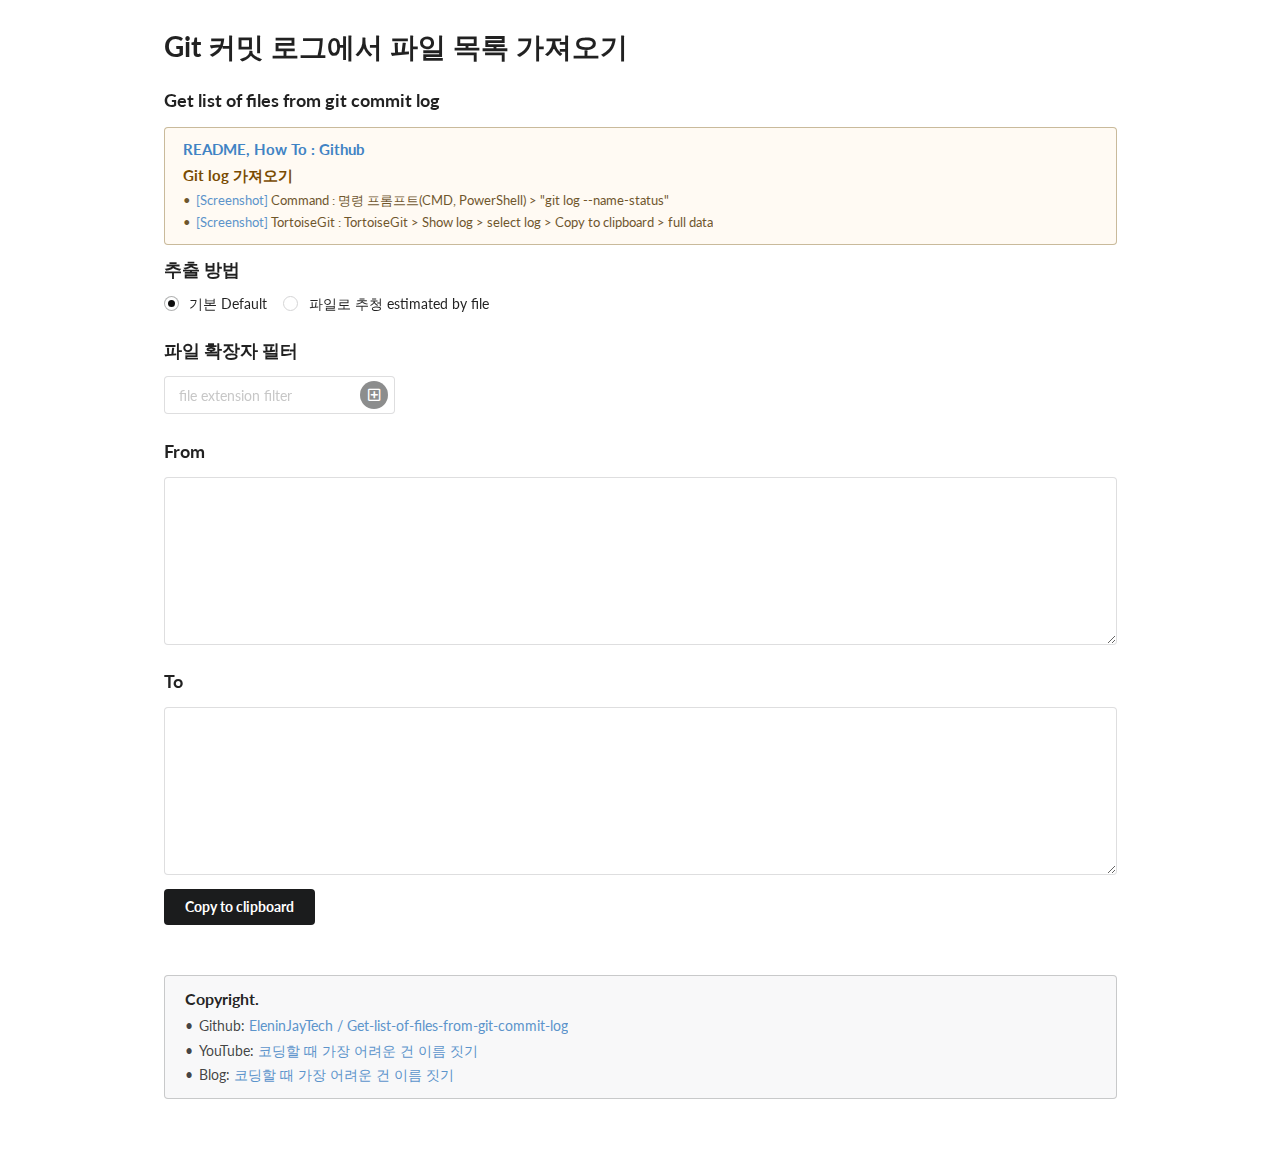
==== index.html @ 76601f37 "파일로 추정 되는것 목록 추출 추가 - 오류수정" ====
<!DOCTYPE html>
<html lang="ko">
<head>
	<meta charset="UTF-8">
	<title>Git 커밋 로그에서 파일 목록 가져오기 Get list of files from git commit log</title>
	<link rel="favicon" href="./favicon.ico">
	<link rel="shortcut icon" type="image/x-icon" href="./favicon.ico">
	<link rel="stylesheet" href="./global.css?v21">
	<link rel="stylesheet" href="./semantic_ui/semantic.min.css">
	<script src="./jquery/jquery-3.6.0.min.js"></script>
</head>
<body>
	<div class="ui grid">
		<div class="sixteen wide column"></div>
	</div>
	<div class="ui grid">
		<div class="two wide column"></div>

		<div class="twelve wide column">
			<h1>Git 커밋 로그에서 파일 목록 가져오기</h1>
			<h3>Get list of files from git commit log</h3>
			<div class="ui ignored warning message">
				<div class="header">
					<a href="https://github.com/EleninJayTech/Get-list-of-files-from-git-commit-log" target="_blank">README, How To : Github</a>
				</div>
				<p></p>
				<div class="header">Git log 가져오기</div>
				<ul class="list">
					<li>
						<a href="./img/cmd1.png" target="_blank">[Screenshot]</a>
						Command : 명령 프롬프트(CMD, PowerShell) > "git log --name-status"
					</li>
					<li>
						<a href="./img/tgit1.png" target="_blank">[Screenshot]</a>
						TortoiseGit : TortoiseGit > Show log > select log > Copy to clipboard > full data
					</li>
				</ul>
			</div>
			<form class="ui form">
				<h3>추출 방법</h3>
				<div class="inline fields">
					<div class="field">
						<div class="ui radio checkbox">
							<input type="radio" name="target_select" value="default">
							<label>기본 Default</label>
						</div>
						<div class="ui radio checkbox">
							<input type="radio" name="target_select"  value="estimated_file">
							<label>파일로 추청 estimated by file</label>
						</div>
					</div>
				</div>
				
				<h3>파일 확장자 필터</h3>
				<div class="targetSelectWrap target_select_wrap">
					<div class="ui icon input">
						<input type="text" placeholder="file extension filter" name="add_ext">
						<i class="inverted circular plus square outline link icon btnAddExt"></i>
					</div>
					<p></p>
					<div class="selectExtList select_ext_list" data-ext-list=""></div>
				</div>

				<h3>From</h3>
				<label class="from_log">
					<textarea id="from_log"></textarea>
				</label>

				<h3>To</h3>
				<label class="to_log">
					<textarea id="to_log" readonly></textarea>
				</label>
				
				<p></p>
				<div class="inline field">
					<a href="#" id="copy_clipboard" class="ui black button" data-clipboard-target="#to_log">Copy to clipboard</a>
					<div id="copied_alert" class="ui left pointing label display_none">
						Copied !
					</div>
				</div>
			</form>
			
			<div class="ui form copyright_wrap">
				<div class="ui message">
					<div class="header">Copyright.</div>
					<ul class="list">
						<li>
							Github: <a href="https://github.com/EleninJayTech/Get-list-of-files-from-git-commit-log" target="_blank">EleninJayTech / Get-list-of-files-from-git-commit-log</a>
						</li>
						<li>
							YouTube: <a href="https://www.youtube.com/channel/UCNrkctb5sGmZcWn-4FgYP8Q" target="_blank">코딩할 때 가장 어려운 건 이름 짓기</a>
						</li>
						<li>
							Blog: <a href="https://o3bulgogi.tistory.com/" target="_blank">코딩할 때 가장 어려운 건 이름 짓기</a>
						</li>
					</ul>
				</div>
			</div>
		</div>

		<div class="two wide column"></div>
	</div>

	<div class="ui grid">
		<div class="sixteen wide column">
		
		</div>
	</div>
	
	<script src="./semantic_ui/semantic.min.js"></script>
	<script src="./clipboard.min.js"></script>
	<script src="./common.js?v21"></script>
	<script src="./index.js?v21"></script>
</body>
</html>
---- global.css ----
@charset "utf-8";
body, p, h1, h2, h3, h4, h5, h6, ul, ol, li, dl, dt, dd, table, th, td, form, fieldset, legend, input, textarea, button, select{margin: 0; padding: 0;}

html > body{font-size: small;}

img, fieldset{border: 0;}
ul, ol{list-style: none;}
em, address{font-style: normal;}
a{text-decoration: none;}
a:hover, a:active, a:focus{text-decoration: underline;}

.flr{float: right;}
.fll{float: left;}
.tac{text-align: center;}

.cursor_pointer{cursor: pointer;}
.display_none{display:none !important;}

.copyright_wrap{margin-top: 50px;}
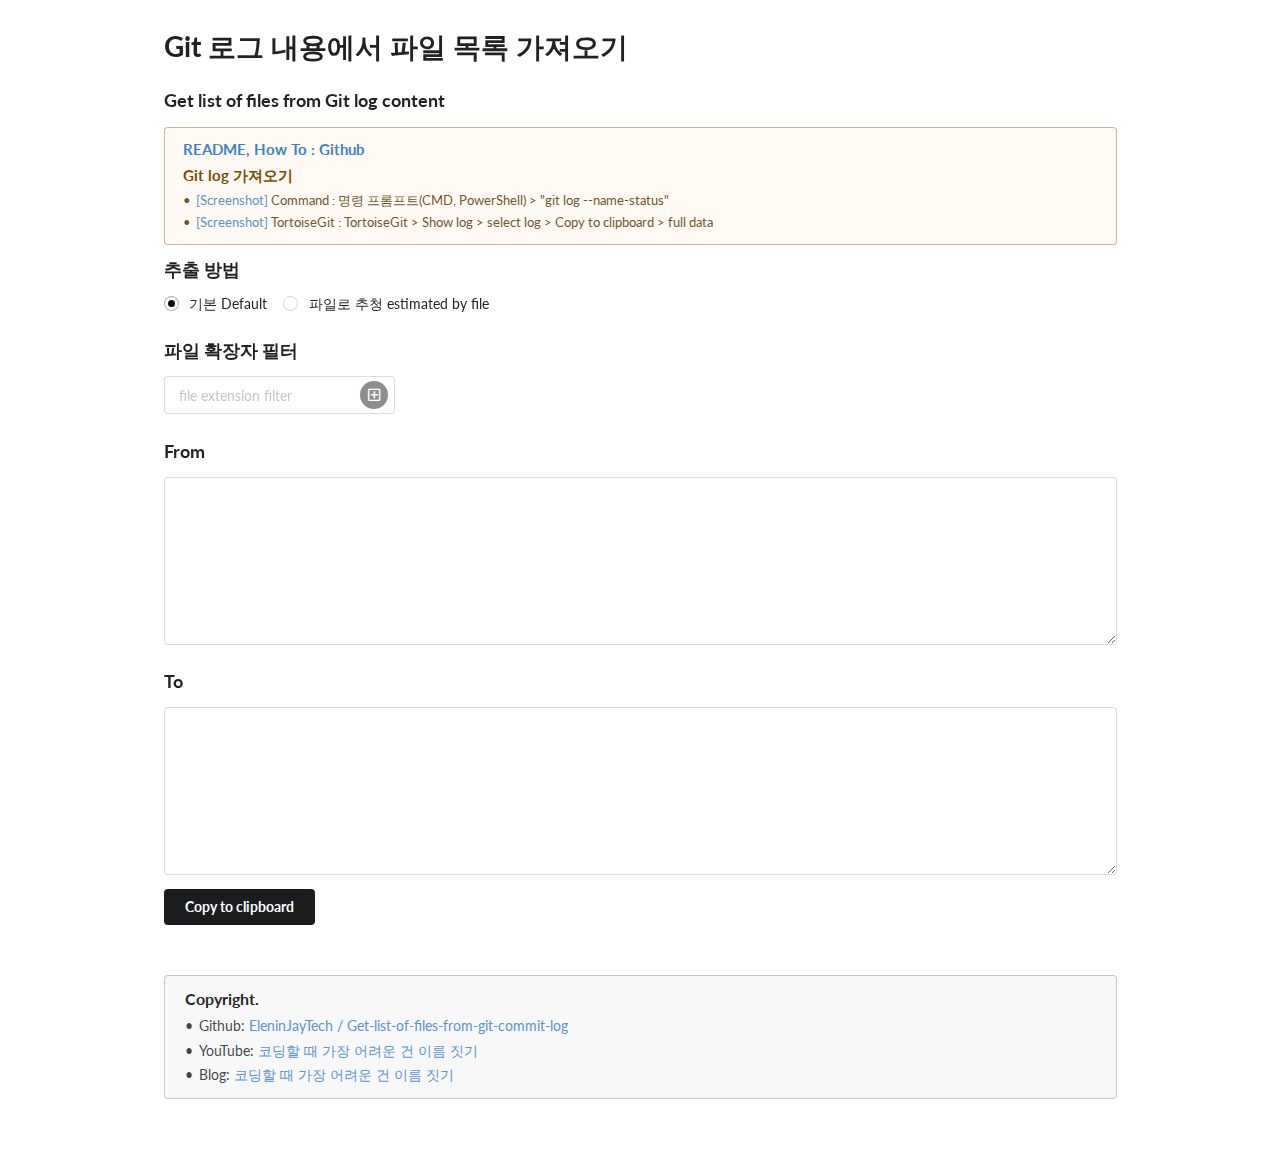
==== commit 5d0984ef: "타이틀 변경 설명 변경" ====
--- a/index.html
+++ b/index.html
@@ -1,8 +1,29 @@
 <!DOCTYPE html>
 <html lang="ko">
 <head>
+	<!-- Google Tag Manager -->
+	<script>(function(w,d,s,l,i){w[l]=w[l]||[];w[l].push({'gtm.start':
+			new Date().getTime(),event:'gtm.js'});var f=d.getElementsByTagName(s)[0],
+		j=d.createElement(s),dl=l!='dataLayer'?'&l='+l:'';j.async=true;j.src=
+		'https://www.googletagmanager.com/gtm.js?id='+i+dl;f.parentNode.insertBefore(j,f);
+	})(window,document,'script','dataLayer','GTM-KVRPZJ6');</script>
+	<!-- End Google Tag Manager -->
+	
 	<meta charset="UTF-8">
-	<title>Git 커밋 로그에서 파일 목록 가져오기 Get list of files from git commit log</title>
+	
+	<!-- meta -->
+	<meta name="description" content="Git 로그 텍스트에서 파일 목록 만 추출 하여 복사하기">
+	<meta name="keywords" content="Git, Log, file, file list, git log file list, git commit log file list">
+	<meta name="author" content="Elenin Jay">
+	<!-- meta og 태그 -->
+	<meta name="og:site_name" content="코딩할 때 가장 어려운 건 이름 짓기">
+	<meta name="og:title" content="Git 커밋 로그에서 파일 목록 가져오기 Get list of files from git commit log">
+	<meta name="og:description" content="Git 로그 텍스트에서 파일 목록 만 추출 하여 복사하기">
+	<meta name="og:type" content="website">
+	<meta name="og:url" content="https://eleninjaytech.github.io/Get-list-of-files-from-git-commit-log/">
+	<meta name="og:image" content="https://github.com/EleninJayTech/Get-list-of-files-from-git-commit-log/blob/master/img/tgit2.png?raw=true">
+	
+	<title>Git 로그 내용에서 파일 목록 가져오기 Get list of files from Git log content</title>
 	<link rel="favicon" href="./favicon.ico">
 	<link rel="shortcut icon" type="image/x-icon" href="./favicon.ico">
 	<link rel="stylesheet" href="./global.css?v21">
@@ -10,6 +31,11 @@
 	<script src="./jquery/jquery-3.6.0.min.js"></script>
 </head>
 <body>
+<!-- Google Tag Manager (noscript) -->
+<noscript><iframe src="https://www.googletagmanager.com/ns.html?id=GTM-KVRPZJ6"
+                  height="0" width="0" style="display:none;visibility:hidden"></iframe></noscript>
+<!-- End Google Tag Manager (noscript) -->
+
 	<div class="ui grid">
 		<div class="sixteen wide column"></div>
 	</div>
@@ -17,8 +43,8 @@
 		<div class="two wide column"></div>
 
 		<div class="twelve wide column">
-			<h1>Git 커밋 로그에서 파일 목록 가져오기</h1>
-			<h3>Get list of files from git commit log</h3>
+			<h1>Git 로그 내용에서 파일 목록 가져오기</h1>
+			<h3>Get list of files from Git log content</h3>
 			<div class="ui ignored warning message">
 				<div class="header">
 					<a href="https://github.com/EleninJayTech/Get-list-of-files-from-git-commit-log" target="_blank">README, How To : Github</a>
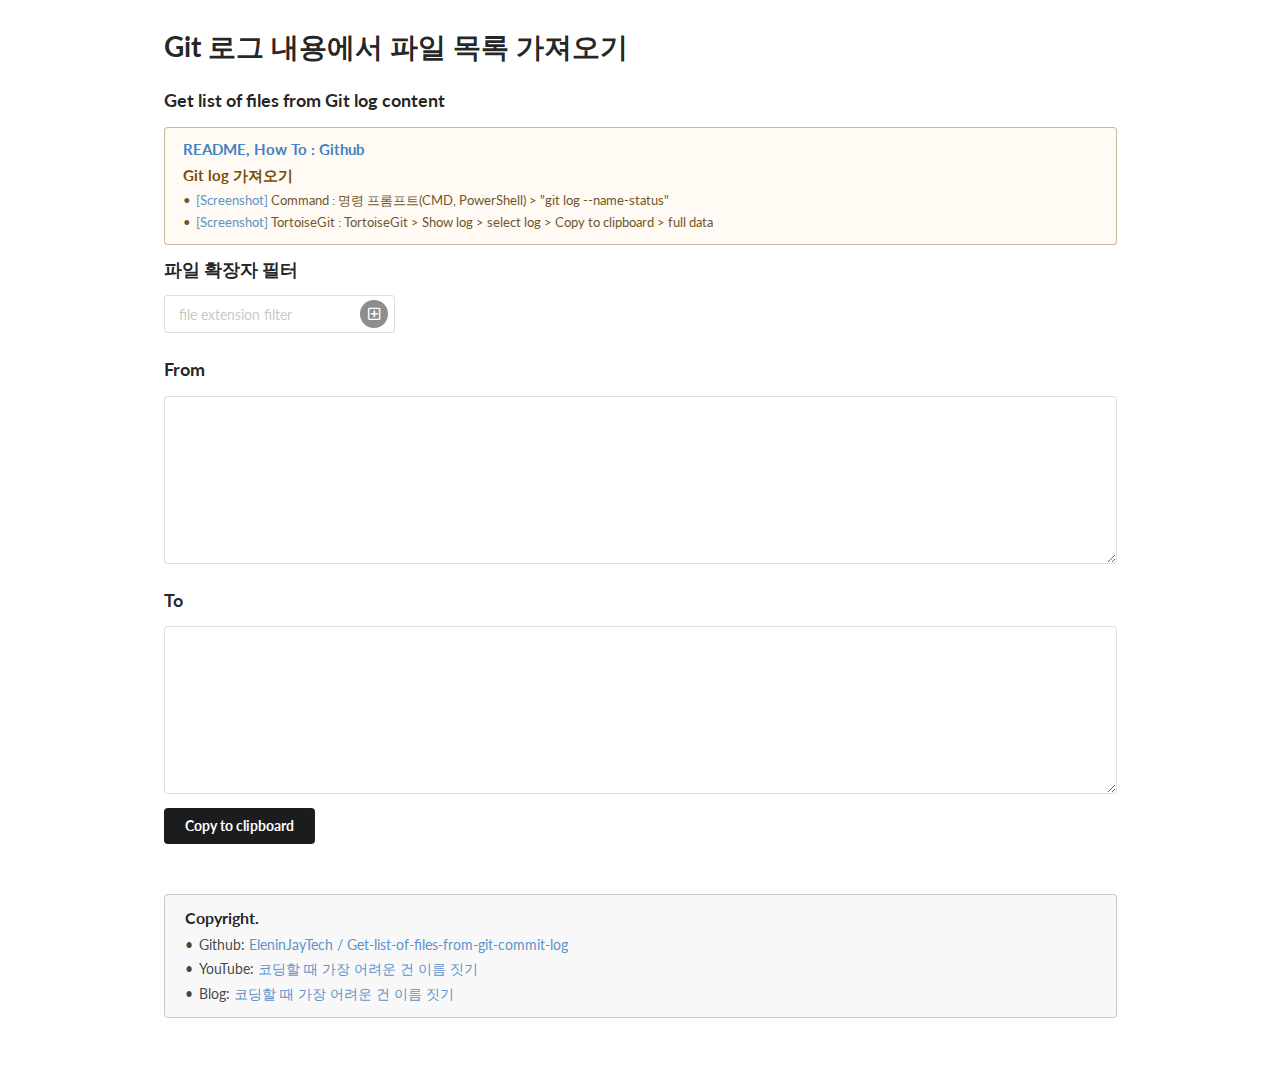
==== commit abae8ff8: "타이틀 변경, 추출방법을 파일로 추정으로 고정" ====
--- a/index.html
+++ b/index.html
@@ -23,7 +23,7 @@
 	<meta name="og:url" content="https://eleninjaytech.github.io/Get-list-of-files-from-git-commit-log/">
 	<meta name="og:image" content="https://github.com/EleninJayTech/Get-list-of-files-from-git-commit-log/blob/master/img/tgit2.png?raw=true">
 	
-	<title>Git 로그 내용에서 파일 목록 가져오기 Get list of files from Git log content</title>
+	<title>Git 로그 내용에서 파일 목록 추출 하기 Extract file list from Git log contents</title>
 	<link rel="favicon" href="./favicon.ico">
 	<link rel="shortcut icon" type="image/x-icon" href="./favicon.ico">
 	<link rel="stylesheet" href="./global.css?v21">
@@ -63,6 +63,7 @@
 				</ul>
 			</div>
 			<form class="ui form">
+				<!--
 				<h3>추출 방법</h3>
 				<div class="inline fields">
 					<div class="field">
@@ -76,6 +77,7 @@
 						</div>
 					</div>
 				</div>
+				-->
 				
 				<h3>파일 확장자 필터</h3>
 				<div class="targetSelectWrap target_select_wrap">
